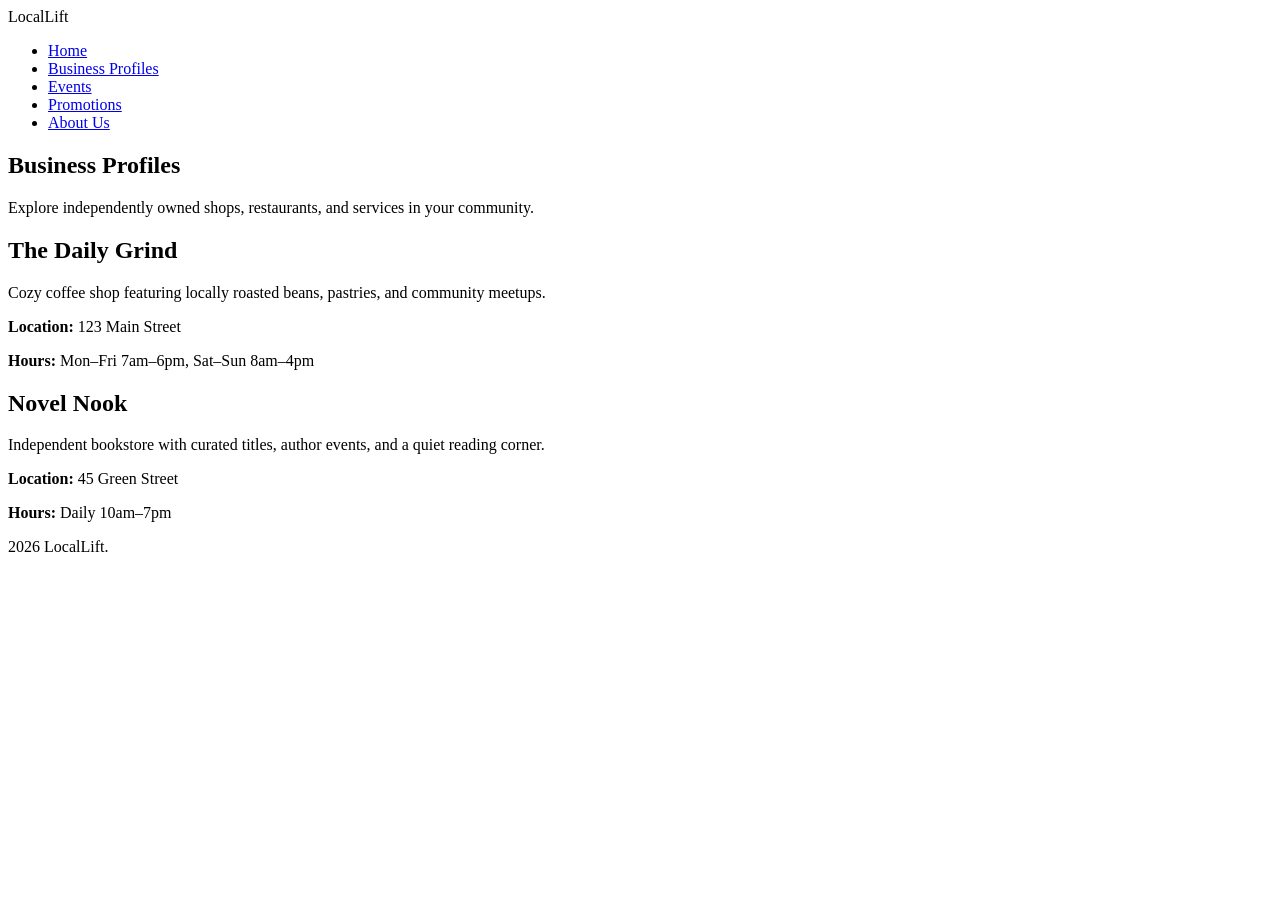
==== business.html @ 9441469b "Add files via upload" ====
<!DOCTYPE html>
<html lang="en">
<head>
  <meta charset="UTF-8">
  <meta name="viewport" content="width=device-width, initial-scale=1.0">
  <title>LocalLift – Business Profiles</title>
  <link rel="stylesheet" href="styles.css">
</head>
<body>

  <header>
    <div class="logo">LocalLift</div>
    <nav>
      <ul>
        <li><a href="index.html">Home</a></li>
        <li><a href="business.html">Business Profiles</a></li>
        <li><a href="events.html">Events</a></li>
        <li><a href="promotions.html">Promotions</a></li>
        <li><a href="about.html">About Us</a></li>
      </ul>
    </nav>
  </header>

  <main>
    <section class="hero">
      <h1>Business Profiles</h1>
      <p>Explore independently owned shops, restaurants, and services in your community.</p>
    </section>

    <section class="card">
      <h2>The Daily Grind</h2>
      <p>Cozy coffee shop featuring locally roasted beans, pastries, and community meetups.</p>
      <p><strong>Location:</strong> 123 Main Street</p>
      <p><strong>Hours:</strong> Mon–Fri 7am–6pm, Sat–Sun 8am–4pm</p>
    </section>

    <section class="card">
      <h2>Novel Nook</h2>
      <p>Independent bookstore with curated titles, author events, and a quiet reading corner.</p>
      <p><strong>Location:</strong> 45 Green Street</p>
      <p><strong>Hours:</strong> Daily 10am–7pm</p>
    </section>
  </main>

  <footer>
    <p> 2026 LocalLift. </p>
  </footer>

</body>
</html>
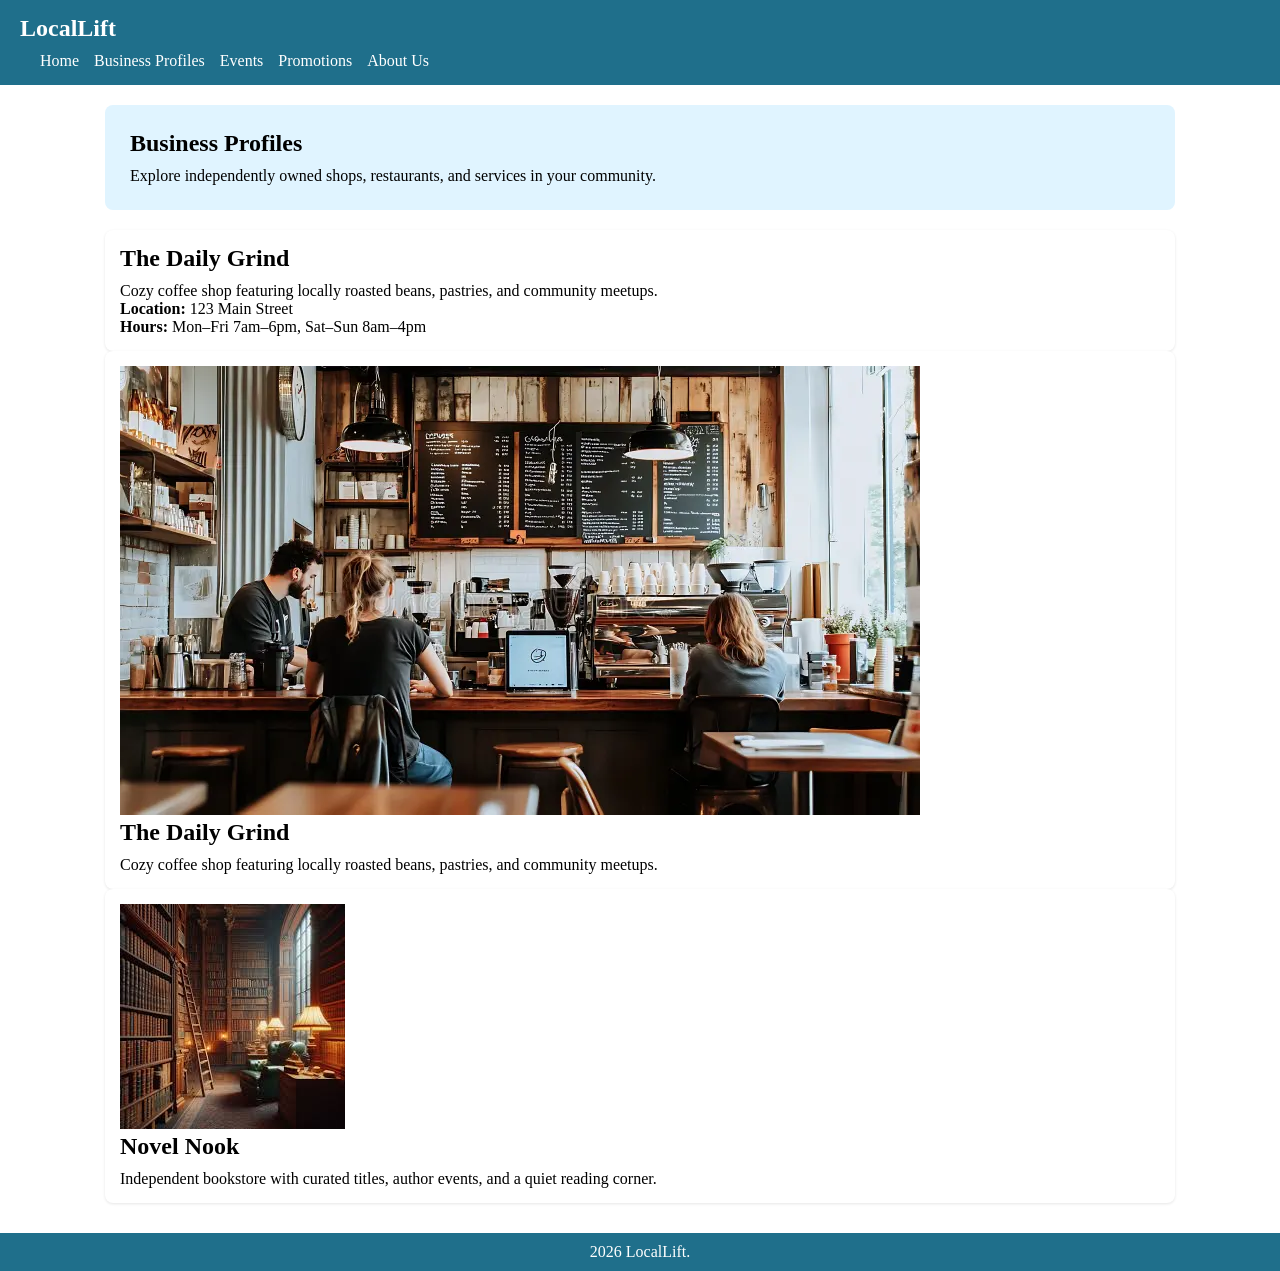
==== commit daad4266: "Update business.html" ====
--- a/business.html
+++ b/business.html
@@ -33,13 +33,17 @@
       <p><strong>Location:</strong> 123 Main Street</p>
       <p><strong>Hours:</strong> Mon–Fri 7am–6pm, Sat–Sun 8am–4pm</p>
     </section>
+<section class="card">
+  <img class="card-img" src="images/daily-grind.jpg" alt="The Daily Grind coffee shop">
+  <h2>The Daily Grind</h2>
+  <p>Cozy coffee shop featuring locally roasted beans, pastries, and community meetups.</p>
+</section>
 
-    <section class="card">
-      <h2>Novel Nook</h2>
-      <p>Independent bookstore with curated titles, author events, and a quiet reading corner.</p>
-      <p><strong>Location:</strong> 45 Green Street</p>
-      <p><strong>Hours:</strong> Daily 10am–7pm</p>
-    </section>
+<section class="card">
+  <img class="card-img" src="images/novel-nook.jpg" alt="Novel Nook bookstore">
+  <h2>Novel Nook</h2>
+  <p>Independent bookstore with curated titles, author events, and a quiet reading corner.</p>
+</section>
   </main>
 
   <footer>
--- a/styles.css
+++ b/styles.css
@@ -0,0 +1,111 @@
+* {
+  box-sizing: border-box;
+  margin: 0;
+  padding: 0;
+}
+ =
+body {
+  font-family: Arial, sans-serif;
+  line-height: 1.5;
+  background-color: #f7f7f7;
+  color: #333;
+}
+
+header {
+  background-color: #1f6f8b;
+  color: #fff;
+  padding: 15px 20px;
+}
+
+header .logo {
+  font-size: 1.5rem;
+  font-weight: bold;
+}
+
+nav ul {
+  list-style: none;
+  display: flex;
+  gap: 15px;
+  margin-top: 10px;
+}
+
+nav a {
+  color: #fff;
+  text-decoration: none;
+  font-weight: 500;
+}
+
+nav a:hover {
+  text-decoration: underline;
+}
+
+main {
+  max-width: 1100px;
+  margin: 20px auto;
+  padding: 0 15px;
+}
+
+.hero {
+  background-color: #e0f4ff;
+  padding: 25px;
+  margin-bottom: 20px;
+  border-radius: 8px;
+}
+
+.hero h1 {
+  margin-bottom: 10px;
+}
+
+.grid-2 {
+  display: grid;
+  grid-template-columns: repeat(2, minmax(0, 1fr));
+  gap: 20px;
+  margin-bottom: 20px;
+}
+
+.card {
+  background-color: #fff;
+  padding: 15px;
+  border-radius: 8px;
+  box-shadow: 0 1px 3px rgba(0,0,0,0.1);
+}
+
+.card h2,
+.card h3 {
+  margin-bottom: 10px;
+}
+
+ul {
+  padding-left: 20px;
+}
+
+table {
+  width: 100%;
+  border-collapse: collapse;
+  margin-top: 10px;
+}
+
+th, td {
+  border: 1px solid #ddd;
+  padding: 8px;
+}
+
+th {
+  background-color: #1f6f8b;
+  color: #fff;
+  text-align: left;
+}
+
+tfoot td {
+  text-align: center;
+  font-style: italic;
+}
+
+footer {
+  background-color: #1f6f8b;
+  color: #fff;
+  text-align: center;
+  padding: 10px 0;
+  margin-top: 30px;
+}
+
